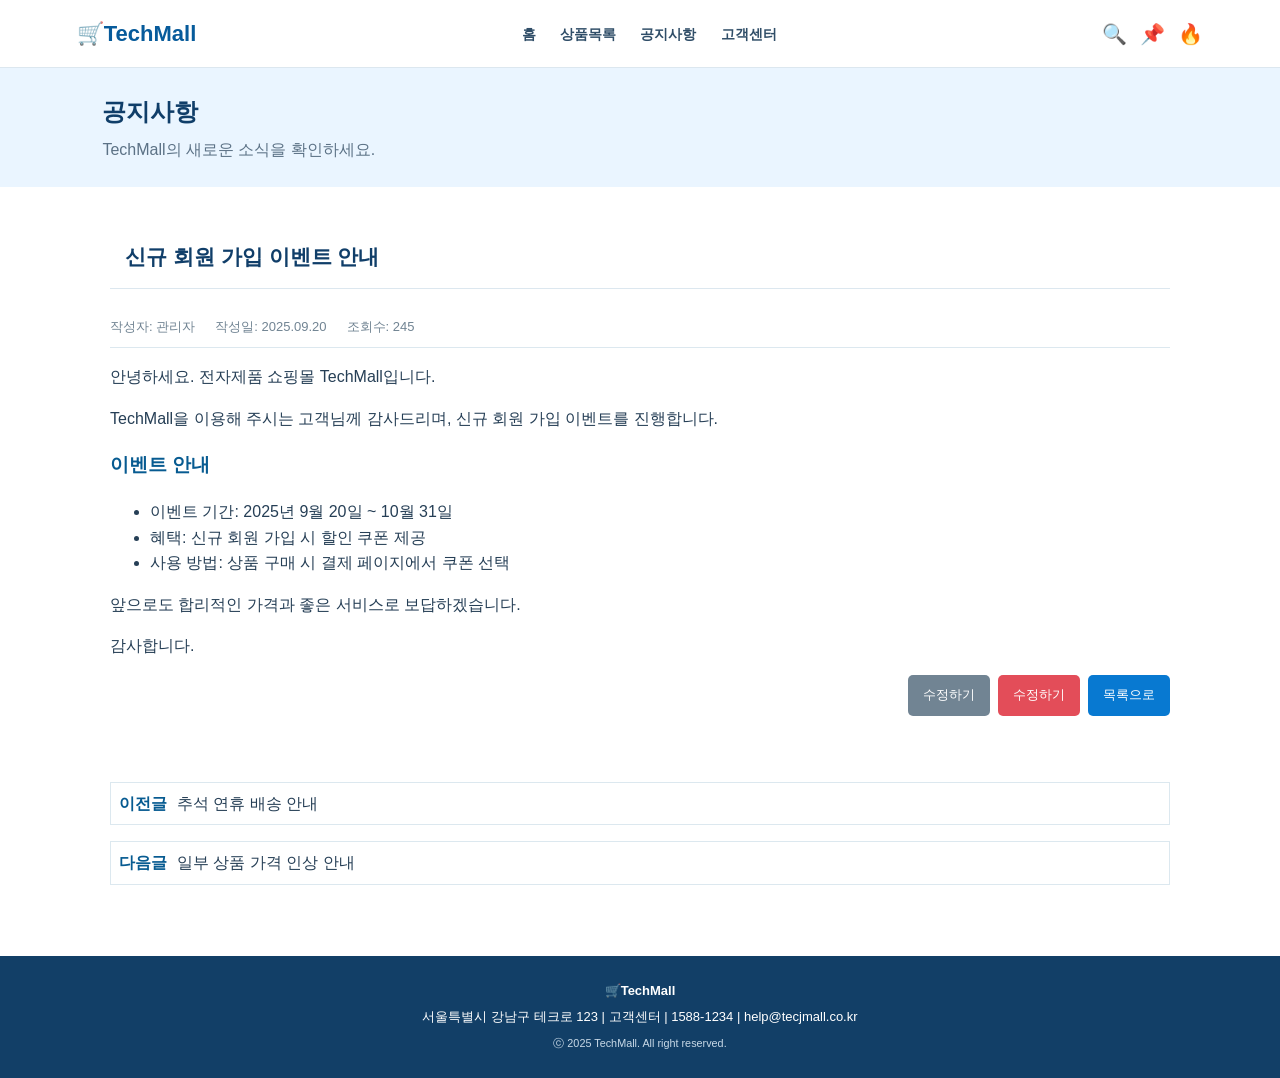
==== view.html @ 386d8c74 "추가" ====
<!DOCTYPE html>
<html lang="en">
<head>
    <meta charset="UTF-8">
    <meta name="viewport" content="width=device-width, initial-scale=1.0">
    <link rel="stylesheet" href="css/style.css">
    <title>Techmall | 전자제품 쇼핑몰</title>
</head>
<body>
    <header>
        <div class="logo">
            <a href="index.html">🛒TechMall</a>
        </div>
        <nav>
            <a href="index.html">홈</a>
            <a href="#">상품목록</a>
            <a href="board.html">공지사항</a>
            <a href="#">고객센터</a>
        </nav>
        <div class="header-icons">
            <a href="#">🔍</a>
            <a href="#">📌</a>
            <a href="#">🔥</a>

        </div>
    </header>

    <main>
        <!--공지사항 제목 배너-->
        <section class="page-title">
            <h1>공지사항</h1>
            <p>TechMall의 새로운 소식을 확인하세요.</p>

        </section>
        <section class="content article-content">
            <h2>신규 회원 가입 이벤트 안내</h2>
            <div class="article-info">
                <span>작성자: 관리자</span>
                <span>작성일: 2025.09.20</span>
                <span>조회수: 245</span>
            </div>
            <div class="article-body">
                <p>안녕하세요. 전자제품 쇼핑몰 TechMall입니다.</p>
                <p>TechMall을 이용해 주시는 고객님께 감사드리며, 신규 회원 가입 이벤트를 진행합니다.</p>
                <h3>이벤트 안내</h3>
                <ul>
                    <li>이벤트 기간: 2025년 9월 20일 ~ 10월 31일</li>
                    <li>혜택: 신규 회원 가입 시 할인 쿠폰 제공</li>
                    <li>사용 방법: 상품 구매 시 결제 페이지에서 쿠폰 선택</li>
                </ul>
                <p>앞으로도 합리적인 가격과 좋은 서비스로 보답하겠습니다.</p>
                <p>감사합니다.</p>
           </div>
           <div class="article-buttons">
                <a href="#" class="button gray-button">수정하기</a>
                <a href="#" class="button red-button">수정하기</a>
                <a href="board.html" class="button">목록으로</a>
           </div>
        </section>
        <section class="content prev-next">
            <p>
                <b>이전글</b><a href="#">추석 연휴 배송 안내</a>

            </p>
              <p>
                <b>다음글</b><a href="#">일부 상품 가격 인상 안내</a>
                
            </p>

        </section>
    </main>
    
    <footer>
        <strong>🛒TechMall</strong>
        <p>서울특별시 강남구 테크로 123 | 고객센터 | 1588-1234 | help@tecjmall.co.kr</p>
        <small>ⓒ 2025 TechMall. All right reserved.</small>
    </footer>
</body>
</html>
---- css/style.css ----
/* 모든 페이지 공통 스타일 */
* {
    box-sizing: border-box;
}

body {
    margin: 0;
    font-family: Arial, "맑은 고딕", sans-serif;
    background-color: white;
    color: #263f56;
    line-height: 1.6;
}

a {
    text-decoration: none;
    color: inherit;
}

/* header 디자인 */
header {
    display: flex;
    justify-content: space-between;
    align-items: center;
    padding: 16px 6%;
    gap: 20px;
    background-color: white;
    border-bottom: 1px solid #dce7ef;
}

.logo {
    font-size: 22px;
    color: #075b9b;
    font-weight: bold;    
}

nav a {
    font-size: 14px;
    font-weight: bold;
    color: #304e68;
    margin-left: 10px;
    margin-right: 10px;
}

nav a:hover {
    color: #0879d1;
}

.header-icons {
    display: flex;
    gap: 13px;
    font-size: 20px;
}

/* 메인 배너 디자인 */
.banner {
    min-height: 300px;
    padding: 35px 8%;
    background-color: #eaf5ff;
    display: flex;
    justify-content: space-between;
    gap: 25px;
    align-items: center;
}

.banner .small-title {
    font-size: 12px;
    font-weight: bold;
    color: #0879d1;

}

.banner h1 {
    font-size: 34px;
    color: #103e69;
    margin-top: 8px;
    margin-bottom: 8px;
}

.banner h1 span {
    color: #0879d1;
}

.banner p {
    color: #5c7286;
}

.banner img {
    width: 40%;
    height: 230px;
    object-fit: cover;
    /* 가로 세로 비율 유지, 부모 박스의 가로, 세로 크기에 맞춰서 이미지가 확대, 축소 */
    /* 지정 크기보다 큰 부분은 잘려나감 */
    border-radius: 8px;
}

/* 공통 버튼 디자인 */
.button {
    display: inline-block;
    background-color: #0879d1;
    color: white;
    border: 0;
    border-radius: 5px;
    font-size: 13px;
    padding: 10px 15px;
}

.button:hover {
    background-color: #075b9b;
}

/* green, gray, red 버튼 디자인 */
.green-button {
    background-color: #159765;
}

.gray-button {
    background-color: #718493;
}

.red-button {
    background-color: #e34d59;
}


/* content 공통 속성 */
.content {
    max-width: 1100px;
    margin: 0 auto; /* 가운데 정렬 */
    padding: 30px 20px;
}

.section-head {
    display: flex;
    justify-content: space-between;
    align-items: center;
}

.content h2 {
    font-size: 21px;
    color: #103e69;
}

.section-head a {
    color: #0879d1;
    font-size: 13px;
}

/* 상품 카드 리스트 디자인 */
.product-list {
    display: flex;
    gap: 15px;
}

.product-card {
    flex: 1;
    border: 1px solid #dce7ef;
    border-radius: 7px;
    background-color: white;
}

.product-card img {
    display: block;   
    width: 100%;
    height: 150px;
    object-fit: cover;
    background-color: #edf5fa;
}

.product-info {
    padding: 12px;
}

.product-info h3 {
    font-size: 15px;
    margin-top: 0;
    margin-bottom: 0;
}

.product-info .price {
    font-weight: bold;
    color: #075b9b;
    margin-top: 5px;
}

/* 서비스 리스트 디자인 */
.service-list {
    max-width: 1060px;
    margin: 0 auto;
    display: flex;
    padding: 20px;
    gap: 15px;
    background-color: #f0f7fc;
    border-radius: 6px;

}

.service-list div {
    flex: 1;
    text-align: center;
}

.service-list span {
    display: block;
    font-size: 25px;
}

.service-list b {
    color: #075b9b;
}

.service-list p {
    font-size: 12px;
    color: #687d8e;
    margin-top: 3px;
}

/* 공지사항과 브랜드 */
.bottom-content {
    display: flex;
    gap: 30px;
}

.bottom-content div {
    flex: 1;    
}

.notice-list {
    list-style: none;
    padding: 0; /* 리스트에서 말머리 기호 때문에 잡혀있는 패딩 여백 영역 제거 */    
    border-top: 1px solid #dce7ef;
}

.notice-list li {
    /* border-top: 1px solid #dce7ef; */
    /* 선이 겹치는 부분이 발생하여 선이 굵게 보이는 버그 발생 */
    border-bottom: 1px solid #dce7ef ;
    padding: 10px;
    font-size: 13px;
    display: flex;
    justify-content: space-between;
}

.notice-list span {
    font-size: 12px;
    color: #718493;
}

.brand-list {
    display: flex;
    gap: 8px;
    flex-wrap: wrap; /* 공간이 부족하면 자동 줄 바꿈 */
}

.brand-list span {
    width: 32%;
    box-sizing: border-box;
    border: 1px solid #dce7ef;
    border-radius: 5px;
    font-weight: bold;
    color: #425a70;
    padding-top: 10px;
    padding-bottom: 10px;
    padding-left: 5px;
    padding-right: 5px;
    text-align: center;
}

/* 공통 footer 영역 디자인 */

footer {
    text-align: center;
    background-color: #123f67;
    color: white;
    padding: 25px 15px;
    margin-top: 25px;
    font-size: 13px;
}

footer small {
    color: #c8d9e7;
}

footer p {
    margin-top: 5px;
    margin-bottom: 5px;
}

/* 게시판 목록 디자인 */

/* 게시판 페이지 배너 디자인 */

.page-title {
    background-color: #eaf5ff;
    padding: 25px 8%;

}

.page-title h1 {
    color: #103e69;
    margin-top: 0;
    margin-bottom: 5px;

}
.page-title p {
    color: #5c7286;
    margin-top: 0;
    margin-bottom: 0;
}

/* 게시판 검색 도구 디자인 */
.board-search {
    display: flex;
    gap: 8px;
    align-self: center;
    margin-bottom: 15px;


}

.board-search select {
    height: 40px;
    padding: 10px;
    border: 1px solid #cbdbe7;
    border-radius: 5px;
    background-color: white;
}

.board-search input {
    height: 40px;
    padding: 10px;
    border: 1px solid #cbdbe7;
    border-radius: 5px;
    background-color: white;
    width: 250px;
}
.push-right {
    margin-left: auto;
}
/* 게시판 목록 테이블 디자인 */
.board-table {
    width: 100%;
    text-align: center;
    font-size: 13px;
    border-collapse: collapse; /* 열과 열 사이의 줄 없애기 */

}

.board-table th { /*제목줄 */

    padding: 13px 7px;
    background-color: #f0f7fc;
    color: #304e68;


}

.board-table td {
    padding: 13px 7px;
    border-bottom: 1px solid #dce7ef;

}

.board-table .subject {
    text-align: left;
}
.board-table .subject a:hover {
    color: #0879d1;
    text-decoration: underline;
    font-weight: bold;
}

/* 페이지 넘버 디자인 */
.pagination {
    display: flex;
    justify-content: center;
    gap: 8px;
    margin-top: 25px;

}

.pagination a {
    border: 1px solid #dce7ef;
    border-radius: 4px;
    padding: 5px 10px;

}
.pagination .active {
    background-color: #0879d1;
    color: white;
}

.article-content h2 {
    border-bottom: 1px solid #dce7ef;
    padding: 15px;

}

.article-info {
     display: flex;
    gap: 20px;
    padding-top: 10px; 
    padding-bottom: 10px;
    color: #718493;
    font-size: 13px;
    border-bottom: 1px solid #dce8ef;
}

.article-content {
    padding: 20px;
    min-height: 250px;
}
.article-content h3 {
    color: #075b91;

}

.article-buttons {
    display: flex;
    justify-content: flex-end;
    gap: 8px;
}
.prev-next p {
    border: 1px solid #dce8ef;
    padding: 8px;
}

.prev-next b {
    color: #075b91;
}
.prev-next a {
    margin-left: 10px;
    
    
}
.prev-next a:hover {
    color: #075b91;
    text-decoration: underline;
    font-weight: bold;
}



/* 모바일 화면에서 보기 좋게 배치(700미만 화면) */

@media (max-width: 700px) {
    header {
        flex-wrap: wrap;
        justify-content: center;

    }
    nav {
        width: 100%;
        text-align: center;

    }

    nav a {
        font-size: 12px;
        margin: 5px;

    }
    .header-icons {
        display: none;
        /* 화면 너비가 작아지면 화면에서 사라짐 */

    }
    .banner {
        flex-direction: column;
        align-items: flex-start;

    }

    .banner img {
        width: 100%;
        height: 200px;

    }

    .product-list {
        flex-wrap: wrap;

    }

    .product-card {
        flex: 1 1 45%;
    }

    .service-list {
        flex-direction: column;
    }
    .bottom-content {
        flex-direction: column;
    }
}
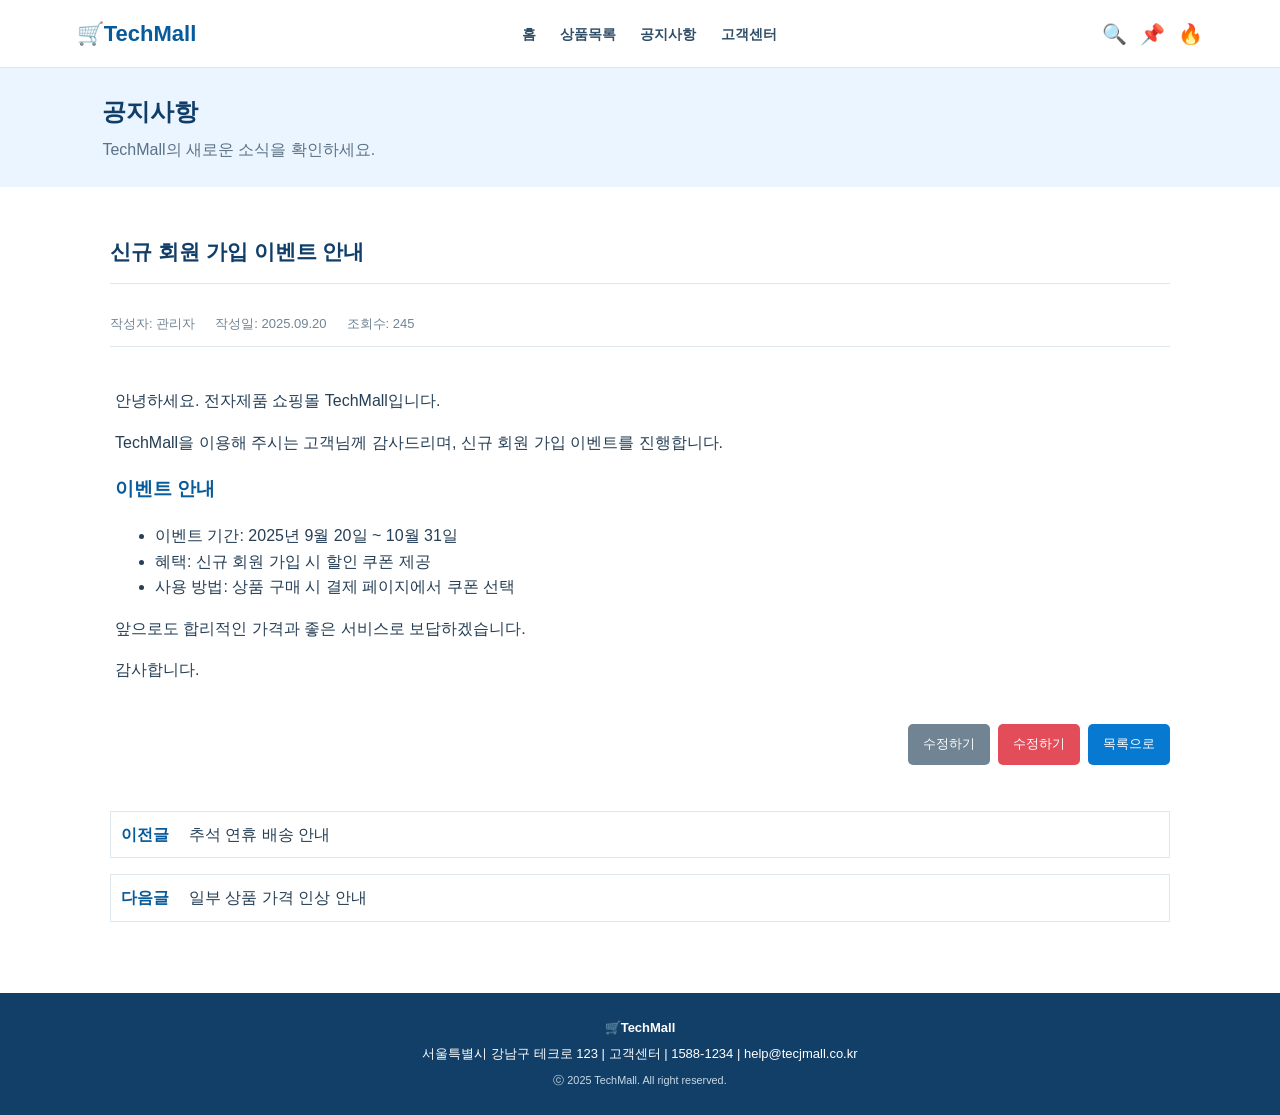
==== commit 9ae60661: "앵커 추가" ====
--- a/view.html
+++ b/view.html
@@ -52,7 +52,7 @@
                 <p>감사합니다.</p>
            </div>
            <div class="article-buttons">
-                <a href="#" class="button gray-button">수정하기</a>
+                <a href="write.html" class="button gray-button">수정하기</a>
                 <a href="#" class="button red-button">수정하기</a>
                 <a href="board.html" class="button">목록으로</a>
            </div>
--- a/css/style.css
+++ b/css/style.css
@@ -391,52 +391,88 @@
 
 .article-content h2 {
     border-bottom: 1px solid #dce7ef;
-    padding: 15px;
-
+    padding-bottom: 15px;
 }
 
 .article-info {
-     display: flex;
+    display: flex;
     gap: 20px;
-    padding-top: 10px; 
-    padding-bottom: 10px;
+    font-size: 13px;
     color: #718493;
-    font-size: 13px;
-    border-bottom: 1px solid #dce8ef;
-}
-
-.article-content {
-    padding: 20px;
-    min-height: 250px;
-}
-.article-content h3 {
-    color: #075b91;
-
+    padding: 12px 0;
+    border-bottom: 1px solid #dce7ef;
+}
+
+.article-body {
+    padding: 25px 5px;
+    min-height: 250px; /* 늘어날 가능성이 있음 */
+}
+
+.article-body h3 {
+    color: #075b9b;
 }
 
 .article-buttons {
+    display: flex;
+    justify-content: flex-end; /* 가로 오른쪽 정렬 */
+    gap: 8px;
+}
+
+.prev-next {
+    padding-top: 0; 
+}
+
+.prev-next p {
+    display: flex;
+    gap: 20px;
+    border: 1px solid #dce7ef;
+    padding: 10px;
+}
+
+.prev-next b {
+    color: #075b9b;
+}
+
+/* 글쓰기 폼 디자인 */
+.form-content {
+    max-width: 850px;
+    /* border: 1px solid red; */
+}
+
+.form-content label {
+    display: block;
+    font-weight: bold;
+    margin-top: 15px;
+    margin-bottom: 5px;
+}
+
+.form-content input {
+    width: 100%;
+    padding: 12px;
+    border: 1px solid #cbdbe7;
+    border-radius: 5px;
+    font-family: inherit;
+    font-size: 16px;
+}
+
+.form-content textarea {
+    width: 100%;
+    padding: 12px;
+    border: 1px solid #cbdbe7;
+    border-radius: 5px;
+    font-family: inherit;
+    font-size: 16px;
+    resize: vertical; /* 사용자가 세로 방향으로만 입력창 확장 */
+}
+
+.form-buttons {
     display: flex;
     justify-content: flex-end;
     gap: 8px;
-}
-.prev-next p {
-    border: 1px solid #dce8ef;
-    padding: 8px;
-}
-
-.prev-next b {
-    color: #075b91;
-}
-.prev-next a {
-    margin-left: 10px;
-    
-    
-}
-.prev-next a:hover {
-    color: #075b91;
-    text-decoration: underline;
-    font-weight: bold;
-}
+    margin-top: 20px;
+}
+
+
 
 
 
